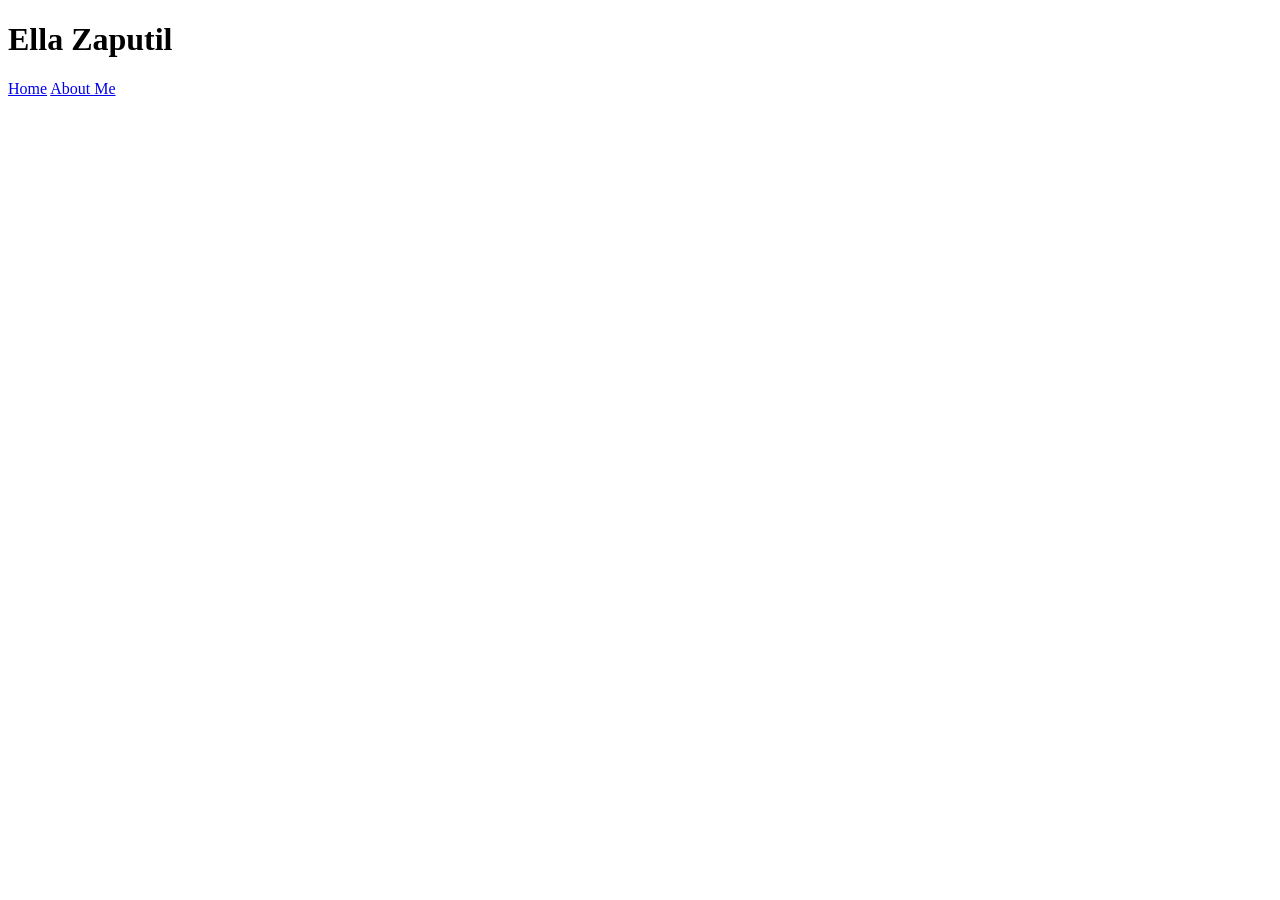
==== index.html @ 51e45b06 "Create index.html" ====
<!DOCTYPE html>
<html lang="en">
<head>
    <meta charset="UTF-8">
    <meta name="viewport" content="width=device-width, initial-scale=1.0">
    <title> Ella Zaputil | Home </title>
    <link rel="stylesheet" href="style.css"/>
</head>
<body>
    <header>
        <h1 class="site-title"> Ella Zaputil </h1>
        <nav>
            <a href="index.html">Home</a>
            <a href="about.html">About Me</a>
        </nav>
    </header>
</body>
</html>
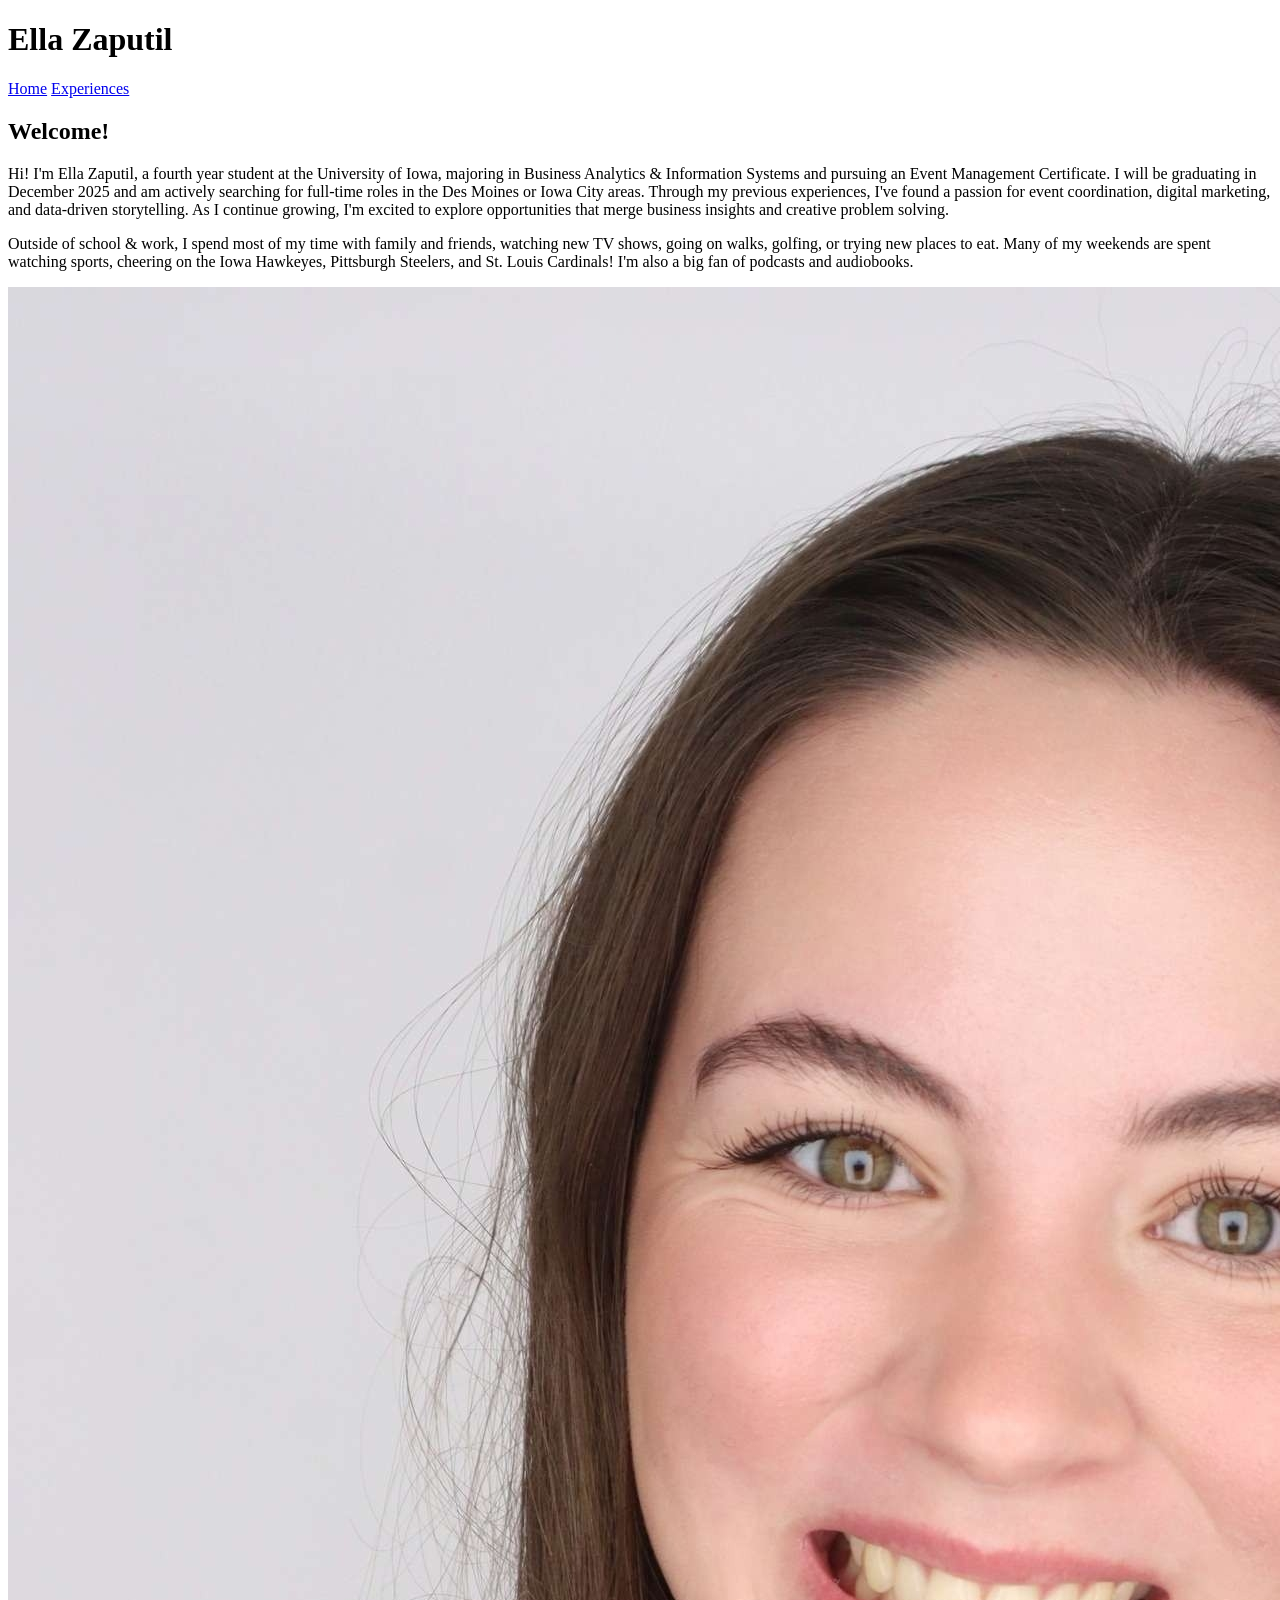
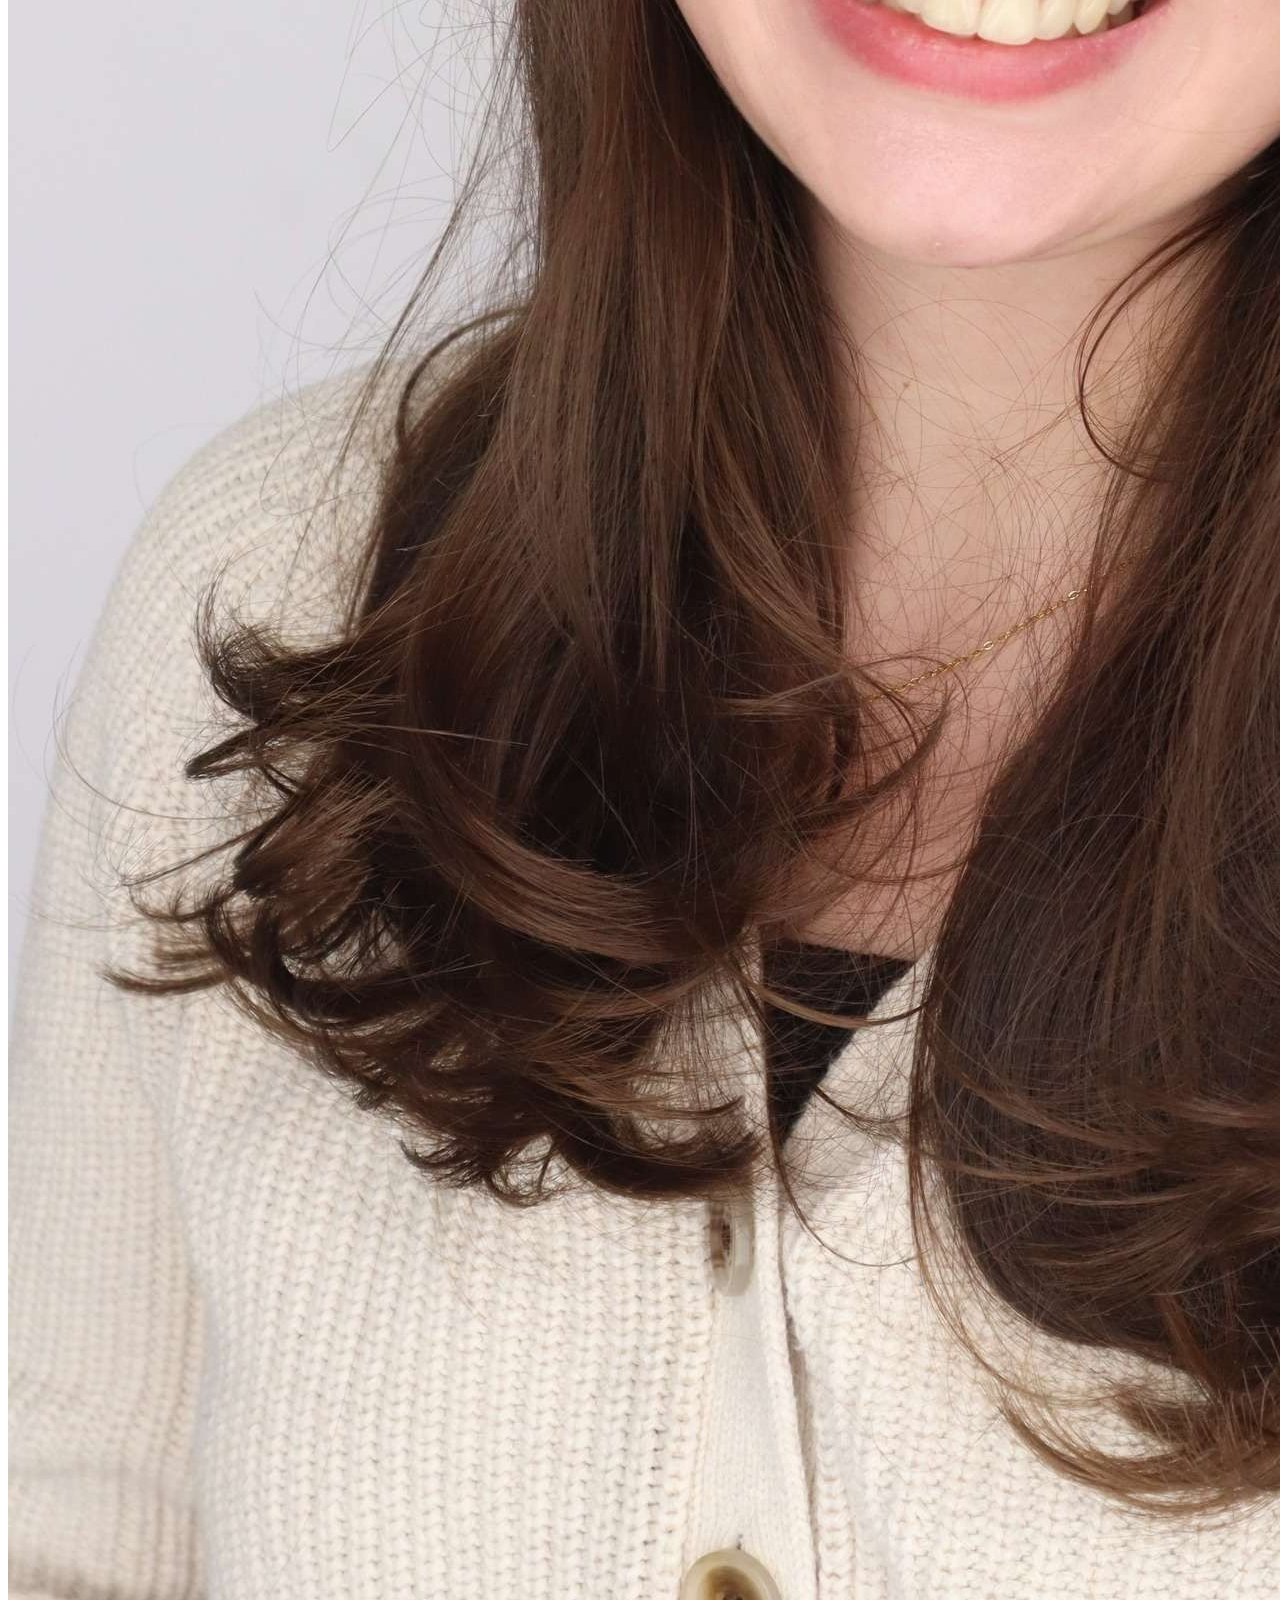
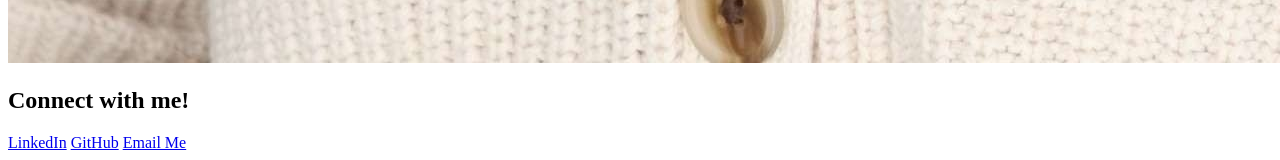
==== commit e6137c8f: "Edited homepage & experiences page Added bio, headshot Edited About Me > Experiences Added contact i" ====
--- a/index.html
+++ b/index.html
@@ -11,8 +11,24 @@
         <h1 class="site-title"> Ella Zaputil </h1>
         <nav>
             <a href="index.html">Home</a>
-            <a href="about.html">About Me</a>
+            <a href="experiences.html">Experiences</a>
         </nav>
     </header>
+
+    <main>
+        <section>
+            <h2> Welcome!</h2>
+            <p> Hi! I'm Ella Zaputil, a fourth year student at the University of Iowa, majoring in Business Analytics & Information Systems and pursuing an Event Management Certificate. I will be graduating in December 2025 and am actively searching for full-time roles in the Des Moines or Iowa City areas. Through my previous experiences, I've found a passion for event coordination, digital  marketing, and data-driven storytelling. As I continue growing, I'm excited to explore opportunities that merge business insights and creative problem solving. </p>
+            <p> Outside of school & work, I spend most of my time with family and friends, watching new TV shows, going on walks, golfing, or trying new places to eat. Many of my weekends are spent watching sports, cheering on the Iowa Hawkeyes, Pittsburgh Steelers, and St. Louis Cardinals! I'm also a big fan of podcasts and audiobooks. </p>
+            <img src="images/EllaZaputilHeadshot.jpg" alt="Photo of Ella Zaputil" class="profile-photo">
+        </section>
+
+        <section>
+            <h2> Connect with me! </h2>
+            <a href="https://www.linkedin.com/in/ella-zaputil/" target="_blank">LinkedIn</a>
+            <a href="https://github.com/ella-zaputil" target="_blank">GitHub</a>
+            <a href="mailto:ellazap88@gmail.com">Email Me</a>
+        </section>
+    </main>
 </body>
 </html>
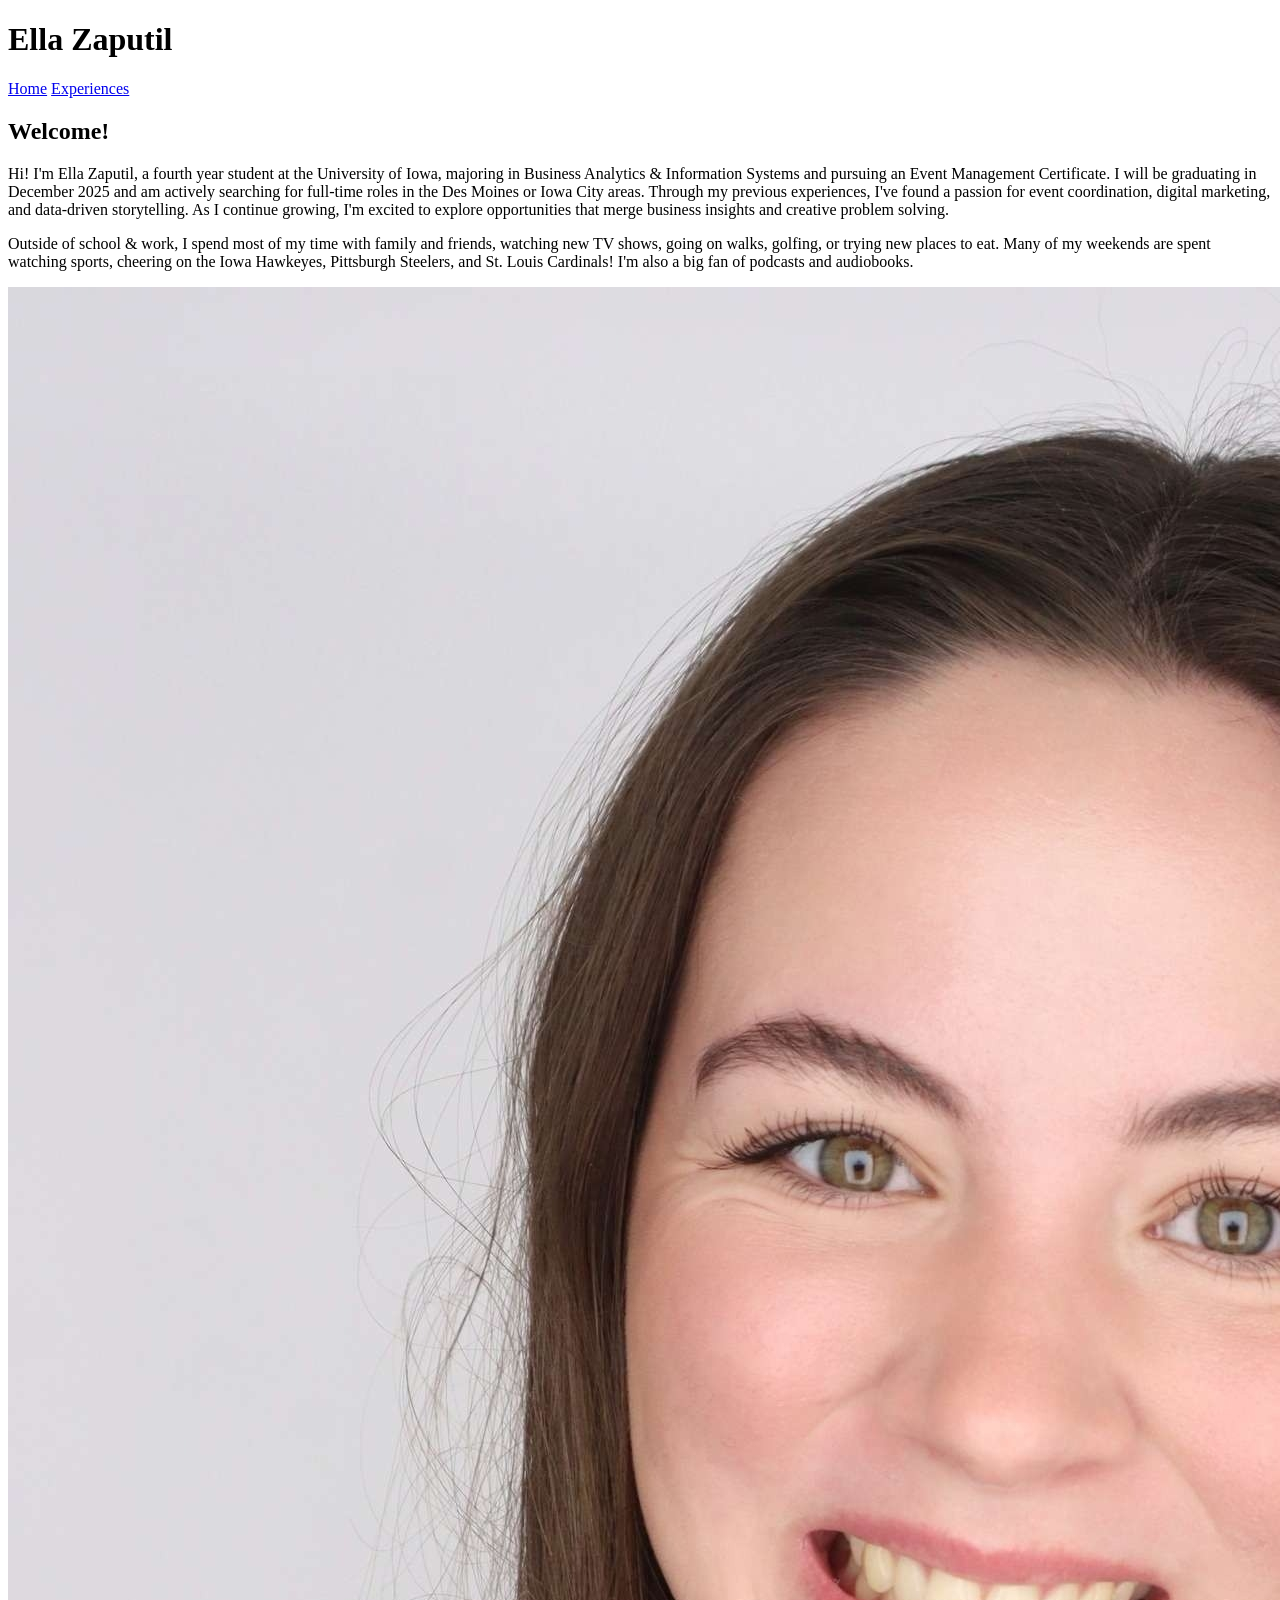
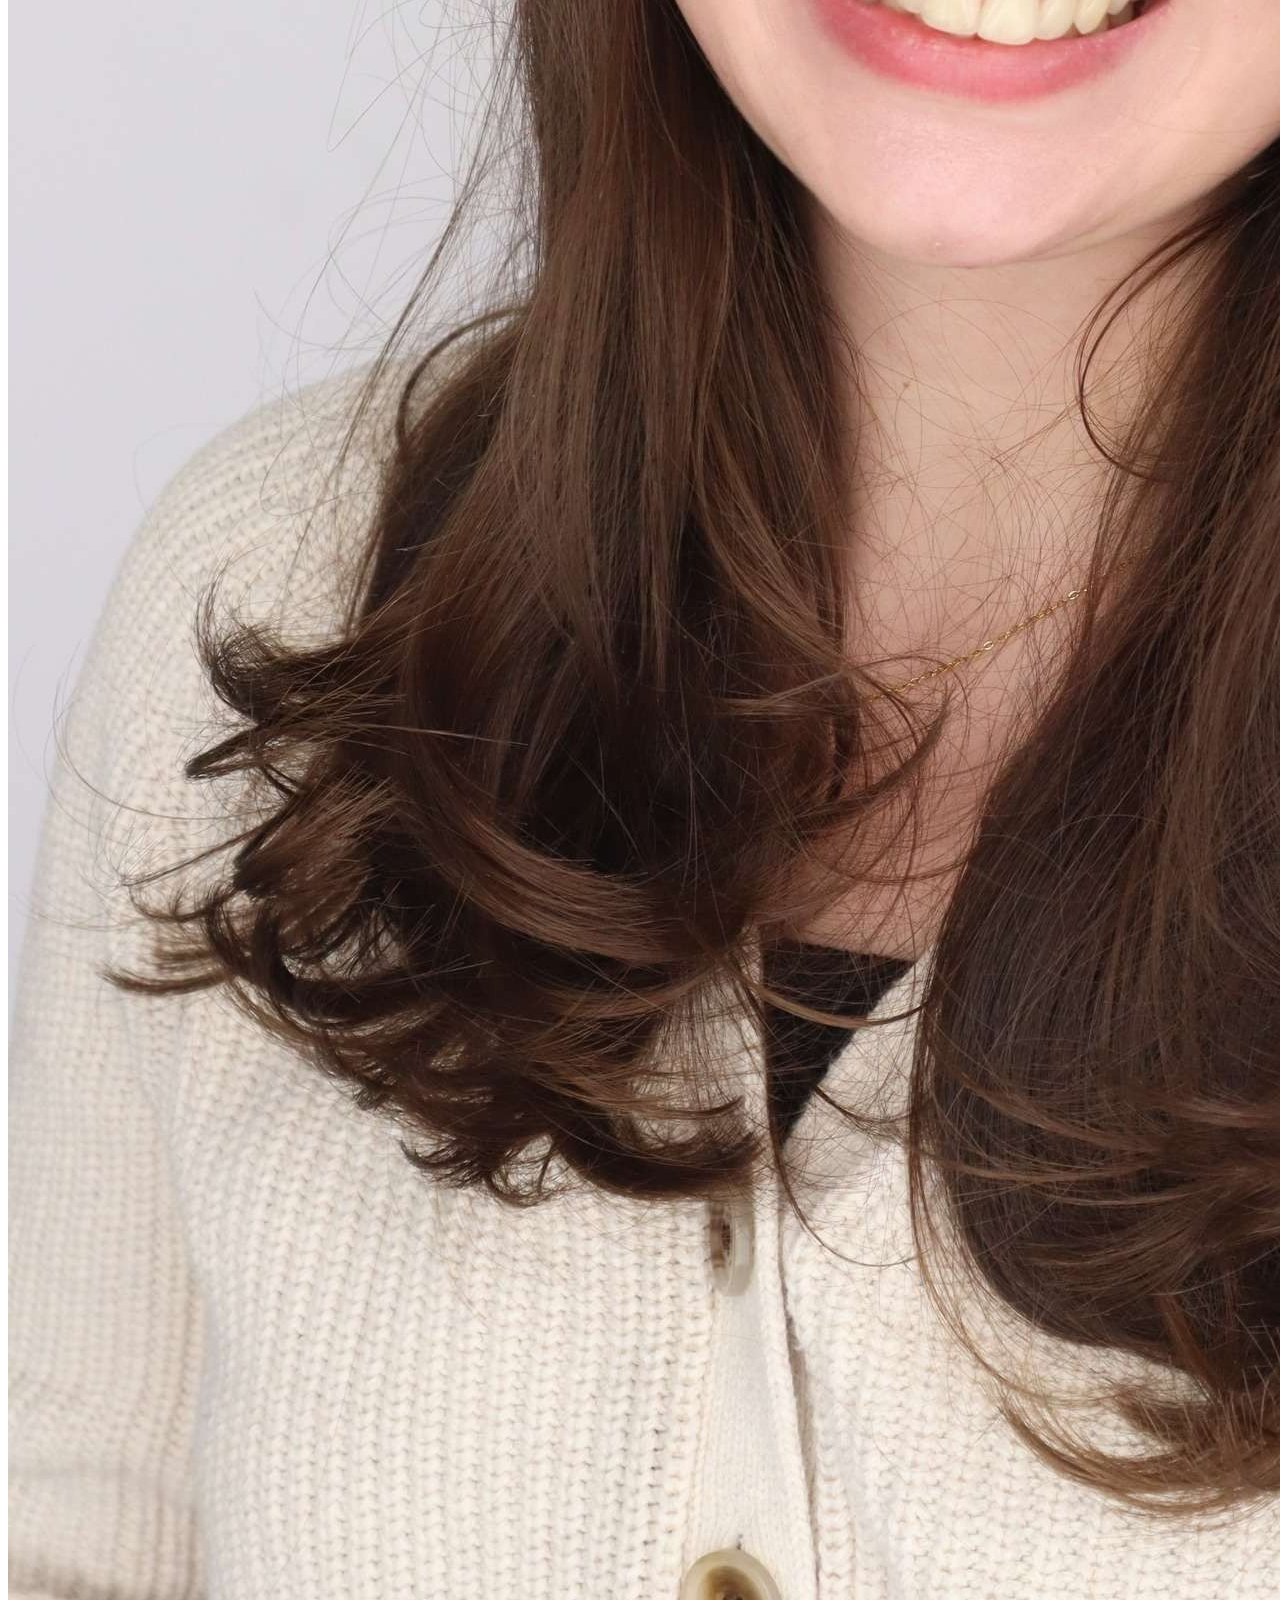
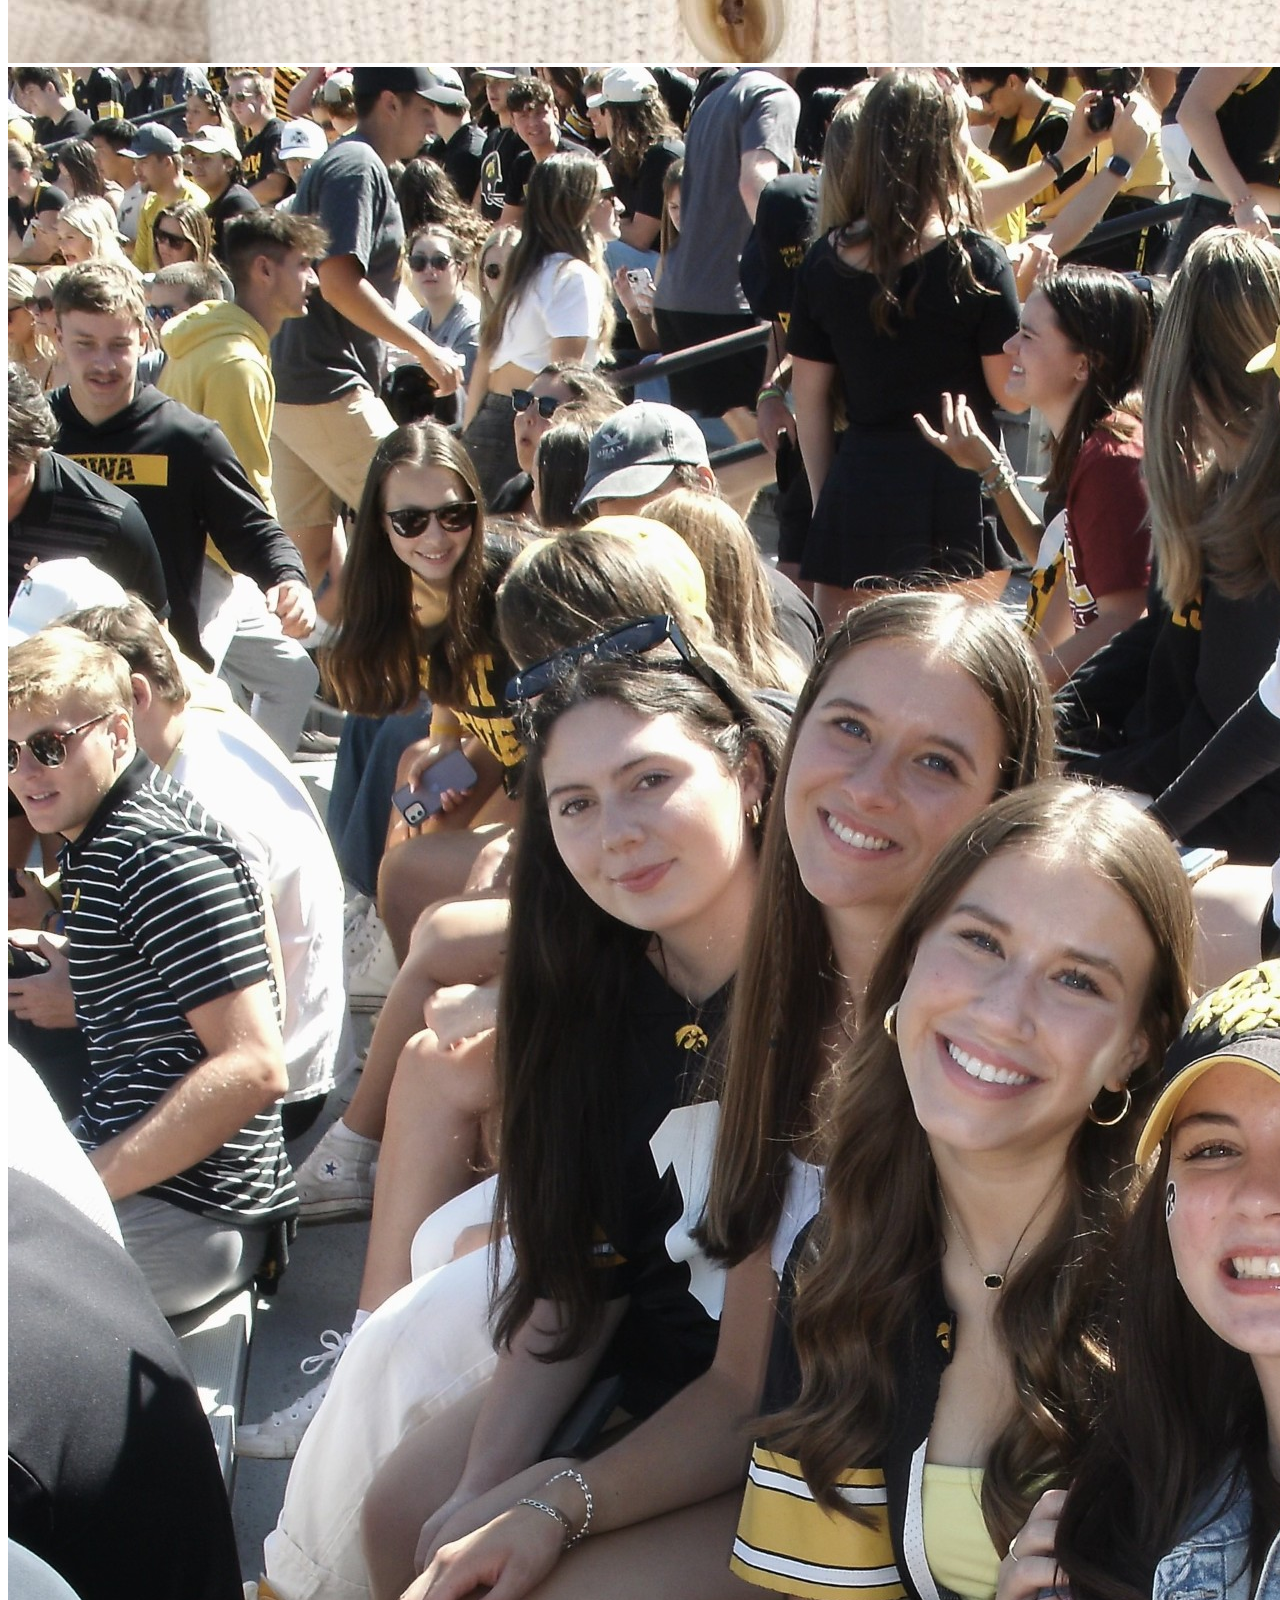
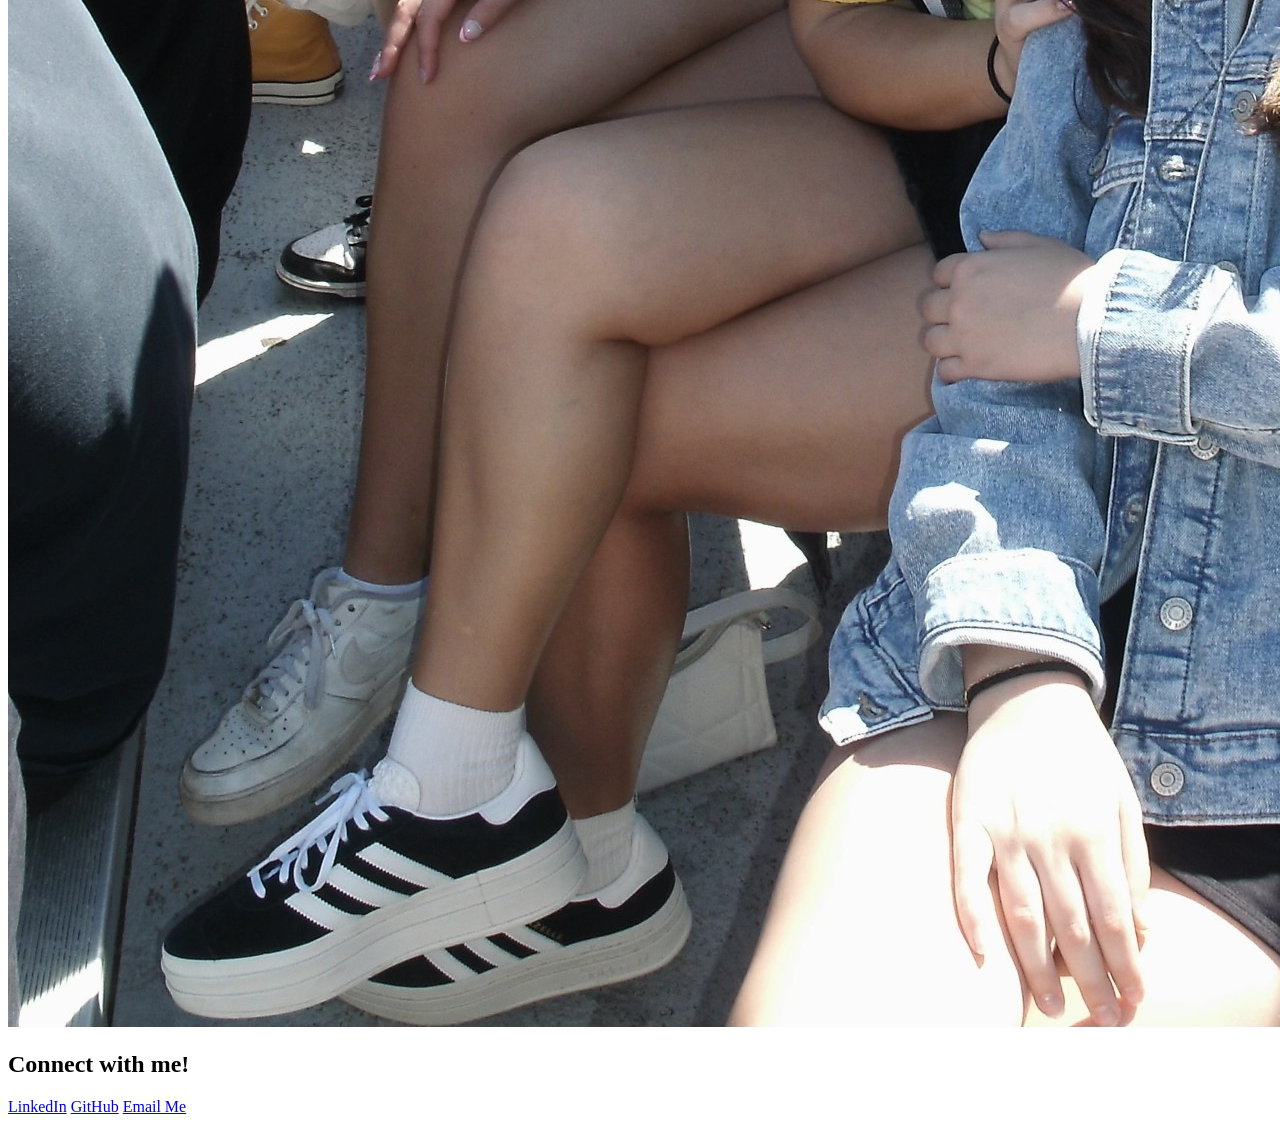
==== commit be159d43: "Added experiences and photos Added my professional experiences and skills to experiences page Added " ====
--- a/index.html
+++ b/index.html
@@ -17,14 +17,15 @@
 
     <main>
         <section>
-            <h2> Welcome!</h2>
+            <h2 class="section-title"> Welcome!</h2>
             <p> Hi! I'm Ella Zaputil, a fourth year student at the University of Iowa, majoring in Business Analytics & Information Systems and pursuing an Event Management Certificate. I will be graduating in December 2025 and am actively searching for full-time roles in the Des Moines or Iowa City areas. Through my previous experiences, I've found a passion for event coordination, digital  marketing, and data-driven storytelling. As I continue growing, I'm excited to explore opportunities that merge business insights and creative problem solving. </p>
             <p> Outside of school & work, I spend most of my time with family and friends, watching new TV shows, going on walks, golfing, or trying new places to eat. Many of my weekends are spent watching sports, cheering on the Iowa Hawkeyes, Pittsburgh Steelers, and St. Louis Cardinals! I'm also a big fan of podcasts and audiobooks. </p>
             <img src="images/EllaZaputilHeadshot.jpg" alt="Photo of Ella Zaputil" class="profile-photo">
+            <img src="images/HawkeyeGame.jpg" alt="Photo at Hawkeye Game" class="profile-photo">
         </section>
 
         <section>
-            <h2> Connect with me! </h2>
+            <h2 class="section-title"> Connect with me! </h2>
             <a href="https://www.linkedin.com/in/ella-zaputil/" target="_blank">LinkedIn</a>
             <a href="https://github.com/ella-zaputil" target="_blank">GitHub</a>
             <a href="mailto:ellazap88@gmail.com">Email Me</a>
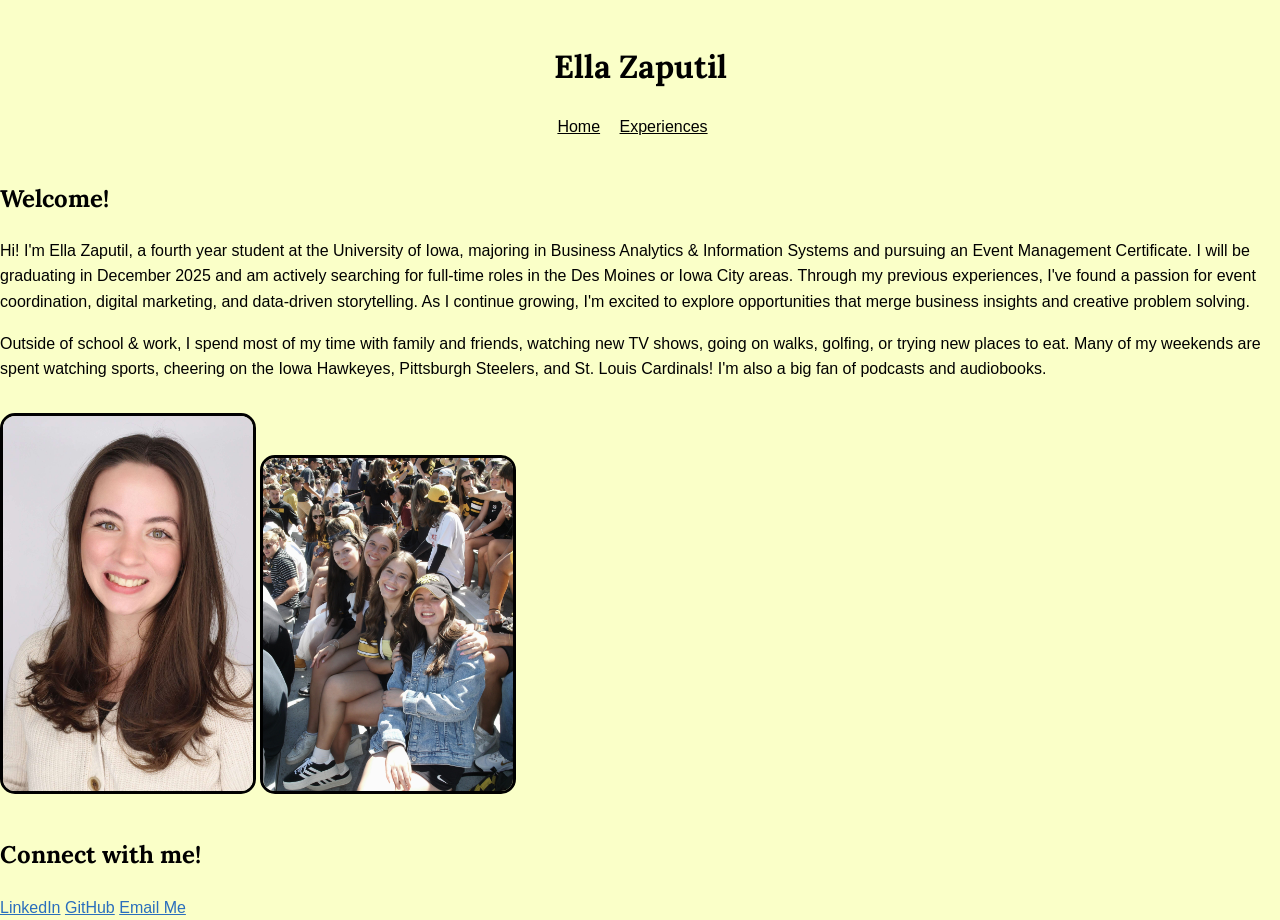
==== commit 78a06cdd: "Started adding styling" ====
--- a/index.html
+++ b/index.html
@@ -8,7 +8,7 @@
 </head>
 <body>
     <header>
-        <h1 class="site-title"> Ella Zaputil </h1>
+        <h1> Ella Zaputil </h1>
         <nav>
             <a href="index.html">Home</a>
             <a href="experiences.html">Experiences</a>
@@ -20,16 +20,17 @@
             <h2 class="section-title"> Welcome!</h2>
             <p> Hi! I'm Ella Zaputil, a fourth year student at the University of Iowa, majoring in Business Analytics & Information Systems and pursuing an Event Management Certificate. I will be graduating in December 2025 and am actively searching for full-time roles in the Des Moines or Iowa City areas. Through my previous experiences, I've found a passion for event coordination, digital  marketing, and data-driven storytelling. As I continue growing, I'm excited to explore opportunities that merge business insights and creative problem solving. </p>
             <p> Outside of school & work, I spend most of my time with family and friends, watching new TV shows, going on walks, golfing, or trying new places to eat. Many of my weekends are spent watching sports, cheering on the Iowa Hawkeyes, Pittsburgh Steelers, and St. Louis Cardinals! I'm also a big fan of podcasts and audiobooks. </p>
-            <img src="images/EllaZaputilHeadshot.jpg" alt="Photo of Ella Zaputil" class="profile-photo">
-            <img src="images/HawkeyeGame.jpg" alt="Photo at Hawkeye Game" class="profile-photo">
-        </section>
-
-        <section>
-            <h2 class="section-title"> Connect with me! </h2>
-            <a href="https://www.linkedin.com/in/ella-zaputil/" target="_blank">LinkedIn</a>
-            <a href="https://github.com/ella-zaputil" target="_blank">GitHub</a>
-            <a href="mailto:ellazap88@gmail.com">Email Me</a>
+            <img src="images/EllaZaputilHeadshot.jpg" alt="Photo of Ella Zaputil" class="photo">
+            <img src="images/HawkeyeGame.jpg" alt="Photo at Hawkeye Game" class="photo">
         </section>
     </main>
 </body>
+<footer>
+    <h2>Connect with me!</h2>
+    <div class="footer-links">
+        <a href="https://www.linkedin.com/in/ella-zaputil/" target="_blank">LinkedIn</a>
+        <a href="https://github.com/ella-zaputil" target="_blank">GitHub</a>
+        <a href="mailto:ellazap88@gmail.com">Email Me</a>
+    </div>
+</footer>
 </html>
--- a/style.css
+++ b/style.css
@@ -0,0 +1,56 @@
+@import url('https://fonts.googleapis.com/css2?family=Lora:ital,wght@0,400..700;1,400..700&display=swap');
+
+body {
+    background-color: #faffc8;
+    color: #000000;
+    font-family: 'Open Sans', sans-serif;
+    margin: 0;
+    padding: 0;
+    line-height: 1.6;
+}
+
+header {
+    text-align: center;
+    padding: 20px 0;
+    bac;
+}
+
+h1, h2, h3 {
+    font-family: 'Lora', serif;
+    color: #000000;
+}
+
+a {
+    color: #2a6ebd;
+    text-decoration: underline;
+}
+
+nav a {
+    color: black;
+    margin-right: 15px;
+}
+
+.photo {
+    width: 250px;
+    border-radius: 15px;
+    border: 3px solid black;
+    margin: 15px 0;
+}
+
+.experience-table {
+    width: 100%;
+    border-collapse: collapse;
+    margin: 20px 0;
+}
+
+.experience-table th, .experience-table td {
+    border: 1px solid black;
+    padding: 10px;
+    text-align: left;
+}
+
+.experience-table th {
+    background-color: white;
+}
+
+.site-title
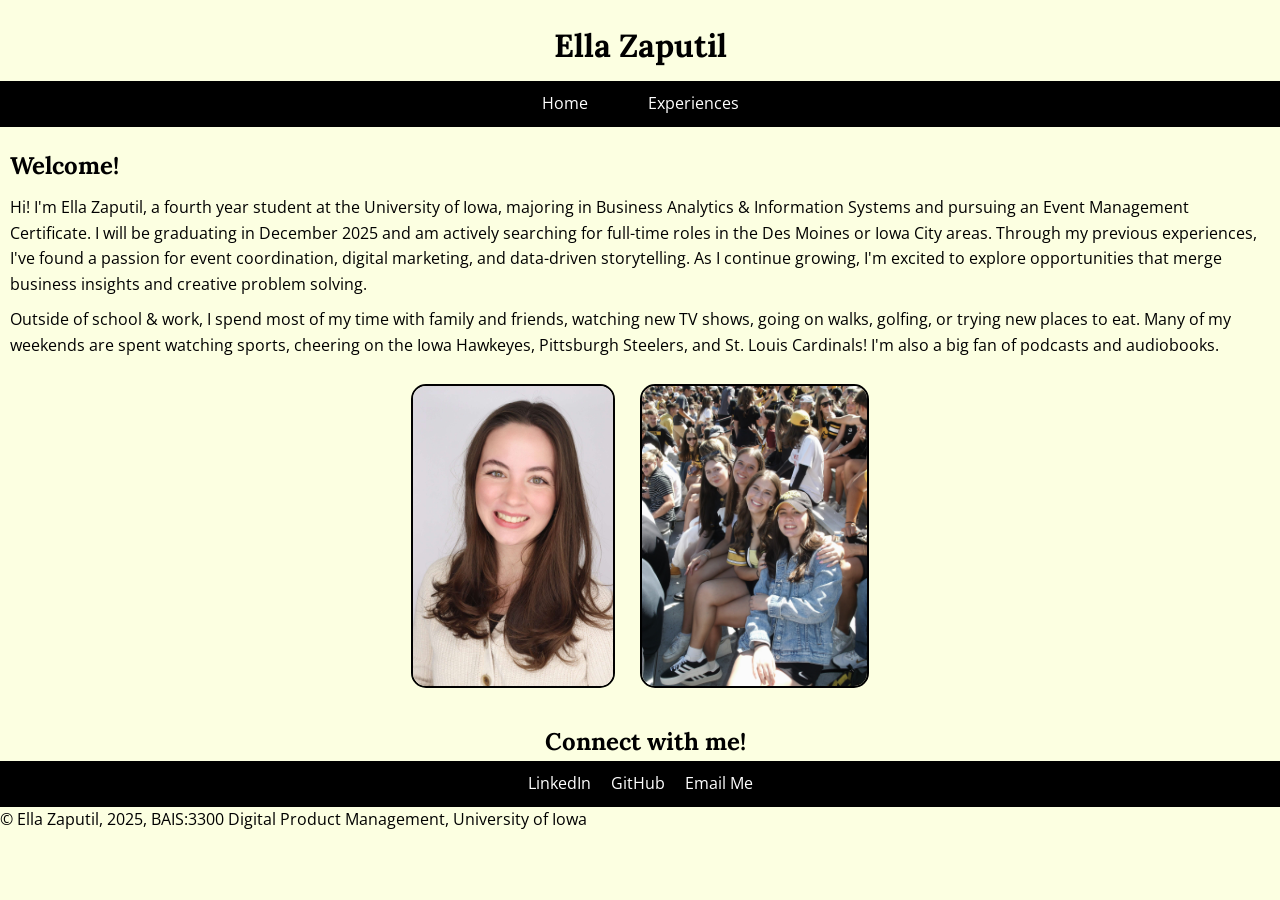
==== commit e1147409: "Finished styling, made small code edits" ====
--- a/index.html
+++ b/index.html
@@ -4,7 +4,7 @@
     <meta charset="UTF-8">
     <meta name="viewport" content="width=device-width, initial-scale=1.0">
     <title> Ella Zaputil | Home </title>
-    <link rel="stylesheet" href="style.css"/>
+    <link rel="stylesheet" href="style.css">
 </head>
 <body>
     <header>
@@ -20,17 +20,20 @@
             <h2 class="section-title"> Welcome!</h2>
             <p> Hi! I'm Ella Zaputil, a fourth year student at the University of Iowa, majoring in Business Analytics & Information Systems and pursuing an Event Management Certificate. I will be graduating in December 2025 and am actively searching for full-time roles in the Des Moines or Iowa City areas. Through my previous experiences, I've found a passion for event coordination, digital  marketing, and data-driven storytelling. As I continue growing, I'm excited to explore opportunities that merge business insights and creative problem solving. </p>
             <p> Outside of school & work, I spend most of my time with family and friends, watching new TV shows, going on walks, golfing, or trying new places to eat. Many of my weekends are spent watching sports, cheering on the Iowa Hawkeyes, Pittsburgh Steelers, and St. Louis Cardinals! I'm also a big fan of podcasts and audiobooks. </p>
-            <img src="images/EllaZaputilHeadshot.jpg" alt="Photo of Ella Zaputil" class="photo">
-            <img src="images/HawkeyeGame.jpg" alt="Photo at Hawkeye Game" class="photo">
+            <div class="photos">
+                <img src="images/EllaZaputilHeadshot.jpg" alt="Photo of Ella Zaputil" class="photo">
+                <img src="images/HawkeyeGame.jpg" alt="Photo at Hawkeye Game" class="photo">
+            </div>
         </section>
     </main>
+    <footer>
+        <h2 class="Connect">Connect with me!</h2>
+        <div class="footer-links">
+            <a href="https://www.linkedin.com/in/ella-zaputil/" target="_blank">LinkedIn</a>
+            <a href="https://github.com/ella-zaputil" target="_blank">GitHub</a>
+            <a href="mailto:ellazap88@gmail.com">Email Me</a>
+        </div>
+        &copy; Ella Zaputil, 2025, BAIS:3300 Digital Product Management, University of Iowa
+    </footer>
 </body>
-<footer>
-    <h2>Connect with me!</h2>
-    <div class="footer-links">
-        <a href="https://www.linkedin.com/in/ella-zaputil/" target="_blank">LinkedIn</a>
-        <a href="https://github.com/ella-zaputil" target="_blank">GitHub</a>
-        <a href="mailto:ellazap88@gmail.com">Email Me</a>
-    </div>
-</footer>
 </html>
--- a/style.css
+++ b/style.css
@@ -1,7 +1,6 @@
-@import url('https://fonts.googleapis.com/css2?family=Lora:ital,wght@0,400..700;1,400..700&display=swap');
-
+@import url('https://fonts.googleapis.com/css2?family=Lora:ital,wght@0,400..700;1,400..700&family=Open+Sans:ital,wght@0,300..800;1,300..800&display=swap');
 body {
-    background-color: #faffc8;
+    background-color: #fcffe1;
     color: #000000;
     font-family: 'Open Sans', sans-serif;
     margin: 0;
@@ -9,38 +8,61 @@
     line-height: 1.6;
 }
 
-header {
+header h1 {
+    font-family: 'Lora', serif ;
+    font-size: 2em;
     text-align: center;
-    padding: 20px 0;
-    bac;
+    margin: 20px 0 10px 0;
+    color: black;
+}
+
+nav {
+    display: flex;
+    justify-content: center;
+    gap: 40px;
+    background-color: black;
+}
+
+nav a {
+    color: white;
+    text-decoration: none;
 }
 
 h1, h2, h3 {
     font-family: 'Lora', serif;
     color: #000000;
+    margin-left: 10px;
+    margin-bottom: 0;
+}
+
+.Connect {
+    text-align: center;
+}
+
+p {
+    margin: 10px;
 }
 
 a {
-    color: #2a6ebd;
-    text-decoration: underline;
-}
-
-nav a {
-    color: black;
-    margin-right: 15px;
+    color: white;
+    align-content: center;
+    text-decoration: none;
+    padding: 10px;
 }
 
 .photo {
-    width: 250px;
+    height: 300px;
     border-radius: 15px;
-    border: 3px solid black;
+    border: 2px solid black;
     margin: 15px 0;
+    align-items: center;
 }
 
 .experience-table {
-    width: 100%;
+    width: 90%;
+    margin-left: 10px;
     border-collapse: collapse;
-    margin: 20px 0;
+    align-self: center;
 }
 
 .experience-table th, .experience-table td {
@@ -50,7 +72,19 @@
 }
 
 .experience-table th {
-    background-color: white;
+    background-color: black;
+    color: white;
 }
 
-.site-title+.footer-links {
+    display: flex;
+    justify-content: center;
+    background-color: black;
+    text-decoration: none;
+}
+
+.photos {
+    display: flex;
+    justify-content: center;
+    gap: 25px;
+}
